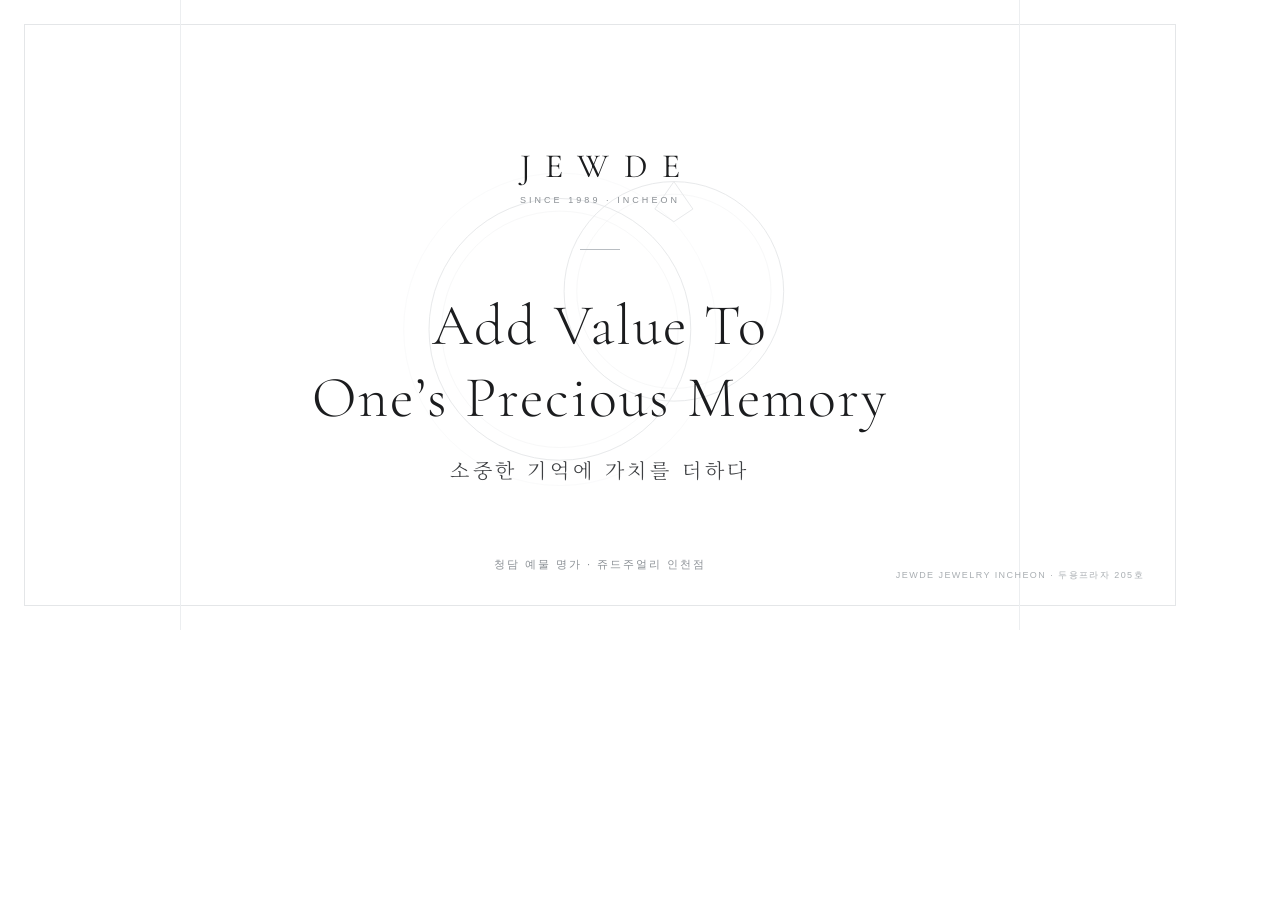
==== assets/og.html @ 44889fe3 "쥬드주얼리 인천점 원페이지 홈페이지" ====
<!DOCTYPE html>
<html lang="ko">
<head>
<meta charset="utf-8">
<link href="https://fonts.googleapis.com/css2?family=Cormorant+Garamond:wght@300;400&family=Noto+Serif+KR:wght@200;300;400&display=swap" rel="stylesheet">
<style>
  * { margin: 0; box-sizing: border-box; }
  body {
    width: 1200px; height: 630px;
    background: #fff;
    color: #1b1c1e;
    font-family: "Noto Serif KR", serif;
    display: flex; align-items: center; justify-content: center;
    position: relative; overflow: hidden;
  }
  .frame { position: absolute; inset: 24px; border: 1px solid #e4e6e8; }
  .rings { position: absolute; top: 50%; left: 50%; width: 760px; transform: translate(-50%, -52%); color: #b8bdc2; opacity: .38; }
  .lines::before, .lines::after {
    content: ""; position: absolute; top: 0; bottom: 0; width: 1px; background: #eceef0;
  }
  .lines::before { left: 180px; } .lines::after { right: 180px; }
  .center { position: relative; text-align: center; }
  .logo { font-family: "Cormorant Garamond", serif; font-size: 34px; letter-spacing: .42em; padding-left: .42em; }
  .since { margin-top: 8px; font-family: sans-serif; font-size: 9px; letter-spacing: .34em; color: #8b9095; }
  .rule { width: 40px; height: 1px; background: #b8bdc2; margin: 44px auto 40px; }
  .en { font-family: "Cormorant Garamond", serif; font-weight: 300; font-size: 58px; line-height: 1.24; letter-spacing: .035em; }
  .ko { margin-top: 22px; font-size: 20px; font-weight: 300; letter-spacing: .18em; color: #3d3f42; }
  .bottom { position: absolute; left: 0; right: 0; bottom: 58px; text-align: center; font-family: sans-serif; font-size: 11px; letter-spacing: .18em; color: #8b9095; }
  .store { position: absolute; right: 56px; bottom: 48px; font-family: sans-serif; font-size: 9px; letter-spacing: .16em; color: #a9aeb2; }
</style>
</head>
<body>
  <div class="frame"></div>
  <div class="lines"></div>
  <svg class="rings" viewBox="0 0 720 420" fill="none" xmlns="http://www.w3.org/2000/svg">
    <circle cx="322" cy="232" r="124" stroke="currentColor" stroke-width="0.8"/>
    <circle cx="322" cy="232" r="112" stroke="currentColor" stroke-width="0.4" opacity="0.65"/>
    <circle cx="322" cy="232" r="148" stroke="currentColor" stroke-width="0.35" opacity="0.45"/>
    <circle cx="430" cy="196" r="104" stroke="currentColor" stroke-width="0.8"/>
    <circle cx="430" cy="196" r="92" stroke="currentColor" stroke-width="0.4" opacity="0.65"/>
    <path d="M430 92 L448 118 L430 130 L412 118 Z" stroke="currentColor" stroke-width="0.8"/>
  </svg>
  <div class="center">
    <div class="logo">JEWDE</div>
    <div class="since">SINCE 1989 · INCHEON</div>
    <div class="rule"></div>
    <div class="en">Add Value To<br>One’s Precious Memory</div>
    <div class="ko">소중한 기억에 가치를 더하다</div>
  </div>
  <div class="bottom">청담 예물 명가 · 쥬드주얼리 인천점</div>
  <div class="store">JEWDE JEWELRY INCHEON · 두용프라자 205호</div>
</body>
</html>
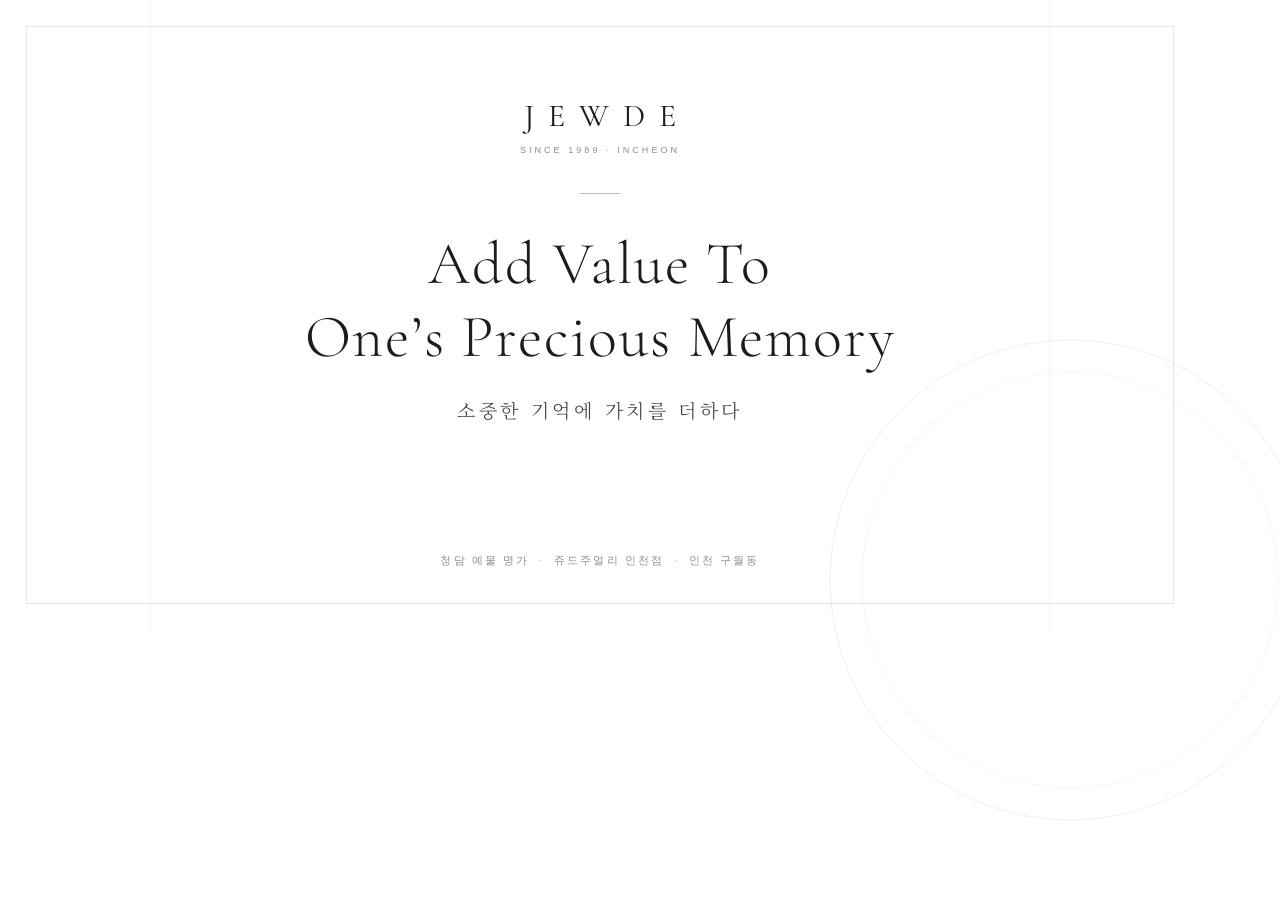
==== commit bf4e5af2: "OG 이미지 정리 및 README 추가" ====
--- a/assets/og.html
+++ b/assets/og.html
@@ -10,35 +10,35 @@
     background: #fff;
     color: #1b1c1e;
     font-family: "Noto Serif KR", serif;
-    display: flex; align-items: center; justify-content: center;
     position: relative; overflow: hidden;
   }
-  .frame { position: absolute; inset: 24px; border: 1px solid #e4e6e8; }
-  .rings { position: absolute; top: 50%; left: 50%; width: 760px; transform: translate(-50%, -52%); color: #b8bdc2; opacity: .38; }
+  .frame { position: absolute; inset: 26px; border: 1px solid #e4e6e8; }
+  .ring { position: absolute; right: -150px; bottom: -230px; color: #b8bdc2; opacity: .32; }
   .lines::before, .lines::after {
-    content: ""; position: absolute; top: 0; bottom: 0; width: 1px; background: #eceef0;
+    content: ""; position: absolute; top: 0; bottom: 0; width: 1px; background: #f0f2f3;
   }
-  .lines::before { left: 180px; } .lines::after { right: 180px; }
-  .center { position: relative; text-align: center; }
-  .logo { font-family: "Cormorant Garamond", serif; font-size: 34px; letter-spacing: .42em; padding-left: .42em; }
-  .since { margin-top: 8px; font-family: sans-serif; font-size: 9px; letter-spacing: .34em; color: #8b9095; }
-  .rule { width: 40px; height: 1px; background: #b8bdc2; margin: 44px auto 40px; }
-  .en { font-family: "Cormorant Garamond", serif; font-weight: 300; font-size: 58px; line-height: 1.24; letter-spacing: .035em; }
-  .ko { margin-top: 22px; font-size: 20px; font-weight: 300; letter-spacing: .18em; color: #3d3f42; }
-  .bottom { position: absolute; left: 0; right: 0; bottom: 58px; text-align: center; font-family: sans-serif; font-size: 11px; letter-spacing: .18em; color: #8b9095; }
-  .store { position: absolute; right: 56px; bottom: 48px; font-family: sans-serif; font-size: 9px; letter-spacing: .16em; color: #a9aeb2; }
+  .lines::before { left: 150px; } .lines::after { right: 150px; }
+  .center {
+    position: absolute; left: 0; right: 0; top: 96px; text-align: center;
+  }
+  .logo { font-family: "Cormorant Garamond", serif; font-size: 32px; letter-spacing: .44em; padding-left: .44em; }
+  .since { margin-top: 10px; font-family: sans-serif; font-size: 9px; letter-spacing: .34em; color: #8b9095; }
+  .rule { width: 40px; height: 1px; background: #b8bdc2; margin: 38px auto 34px; }
+  .en { font-family: "Cormorant Garamond", serif; font-weight: 300; font-size: 60px; line-height: 1.22; letter-spacing: .03em; }
+  .ko { margin-top: 22px; font-size: 19px; font-weight: 300; letter-spacing: .18em; color: #3d3f42; }
+  .bottom {
+    position: absolute; left: 0; right: 0; bottom: 62px; text-align: center;
+    font-family: sans-serif; font-size: 10.5px; letter-spacing: .2em; color: #8b9095;
+  }
+  .bottom span { color: #b3b8bc; margin: 0 10px; }
 </style>
 </head>
 <body>
   <div class="frame"></div>
   <div class="lines"></div>
-  <svg class="rings" viewBox="0 0 720 420" fill="none" xmlns="http://www.w3.org/2000/svg">
-    <circle cx="322" cy="232" r="124" stroke="currentColor" stroke-width="0.8"/>
-    <circle cx="322" cy="232" r="112" stroke="currentColor" stroke-width="0.4" opacity="0.65"/>
-    <circle cx="322" cy="232" r="148" stroke="currentColor" stroke-width="0.35" opacity="0.45"/>
-    <circle cx="430" cy="196" r="104" stroke="currentColor" stroke-width="0.8"/>
-    <circle cx="430" cy="196" r="92" stroke="currentColor" stroke-width="0.4" opacity="0.65"/>
-    <path d="M430 92 L448 118 L430 130 L412 118 Z" stroke="currentColor" stroke-width="0.8"/>
+  <svg class="ring" width="560" height="560" viewBox="0 0 560 560" fill="none" xmlns="http://www.w3.org/2000/svg">
+    <circle cx="280" cy="280" r="240" stroke="currentColor" stroke-width="0.8"/>
+    <circle cx="280" cy="280" r="208" stroke="currentColor" stroke-width="0.4"/>
   </svg>
   <div class="center">
     <div class="logo">JEWDE</div>
@@ -47,7 +47,6 @@
     <div class="en">Add Value To<br>One’s Precious Memory</div>
     <div class="ko">소중한 기억에 가치를 더하다</div>
   </div>
-  <div class="bottom">청담 예물 명가 · 쥬드주얼리 인천점</div>
-  <div class="store">JEWDE JEWELRY INCHEON · 두용프라자 205호</div>
+  <div class="bottom">청담 예물 명가<span>·</span>쥬드주얼리 인천점<span>·</span>인천 구월동</div>
 </body>
 </html>
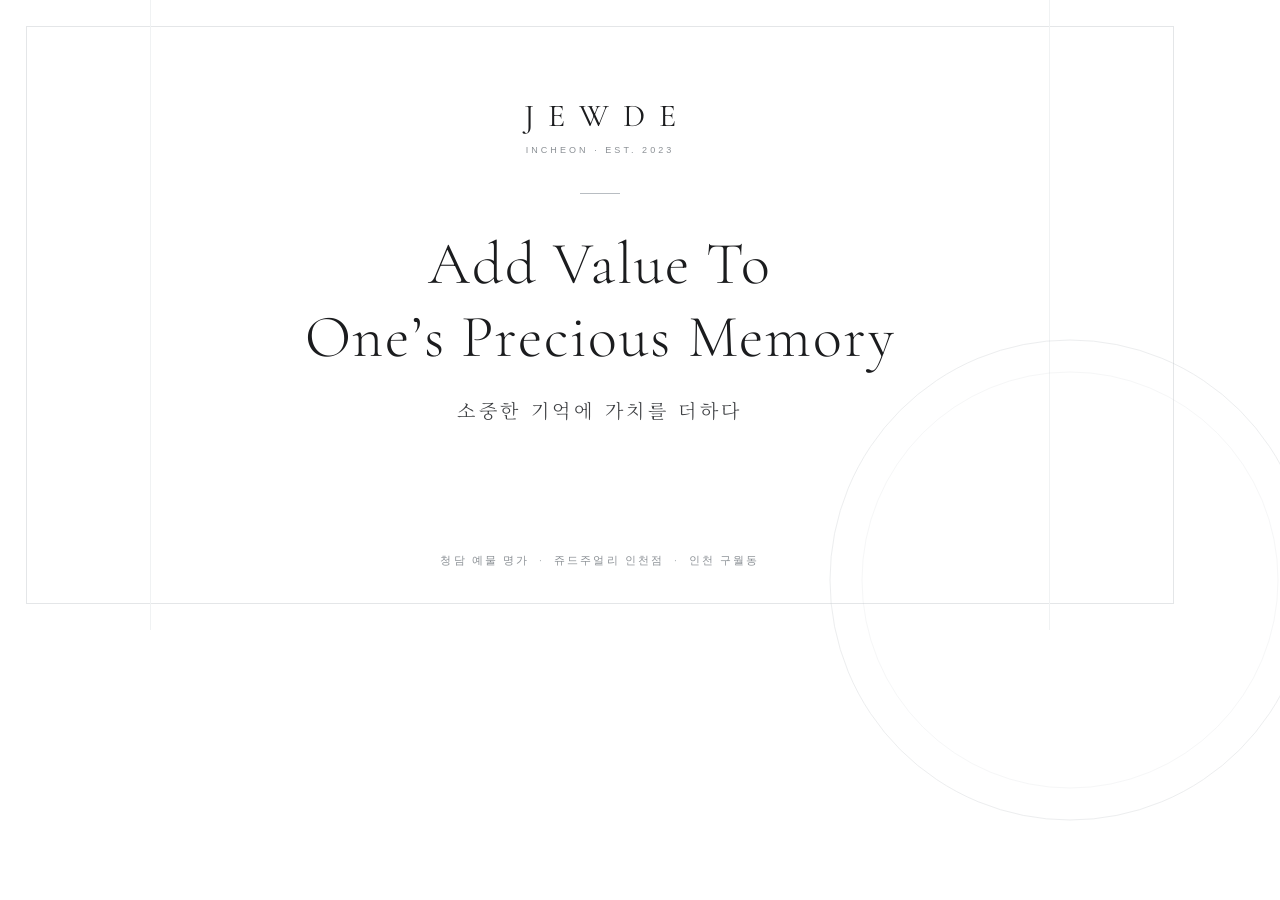
==== commit 9e11eee7: "2차 수정: SINCE 표기 구분(INCHEON·EST.2023), 본사 실제 사진 2장, SCROLL 제거, 숫자 서체, 채널 공식 컬러 로고, 컬러 지도" ====
--- a/assets/og.html
+++ b/assets/og.html
@@ -42,7 +42,7 @@
   </svg>
   <div class="center">
     <div class="logo">JEWDE</div>
-    <div class="since">SINCE 1989 · INCHEON</div>
+    <div class="since">INCHEON · EST. 2023</div>
     <div class="rule"></div>
     <div class="en">Add Value To<br>One’s Precious Memory</div>
     <div class="ko">소중한 기억에 가치를 더하다</div>
